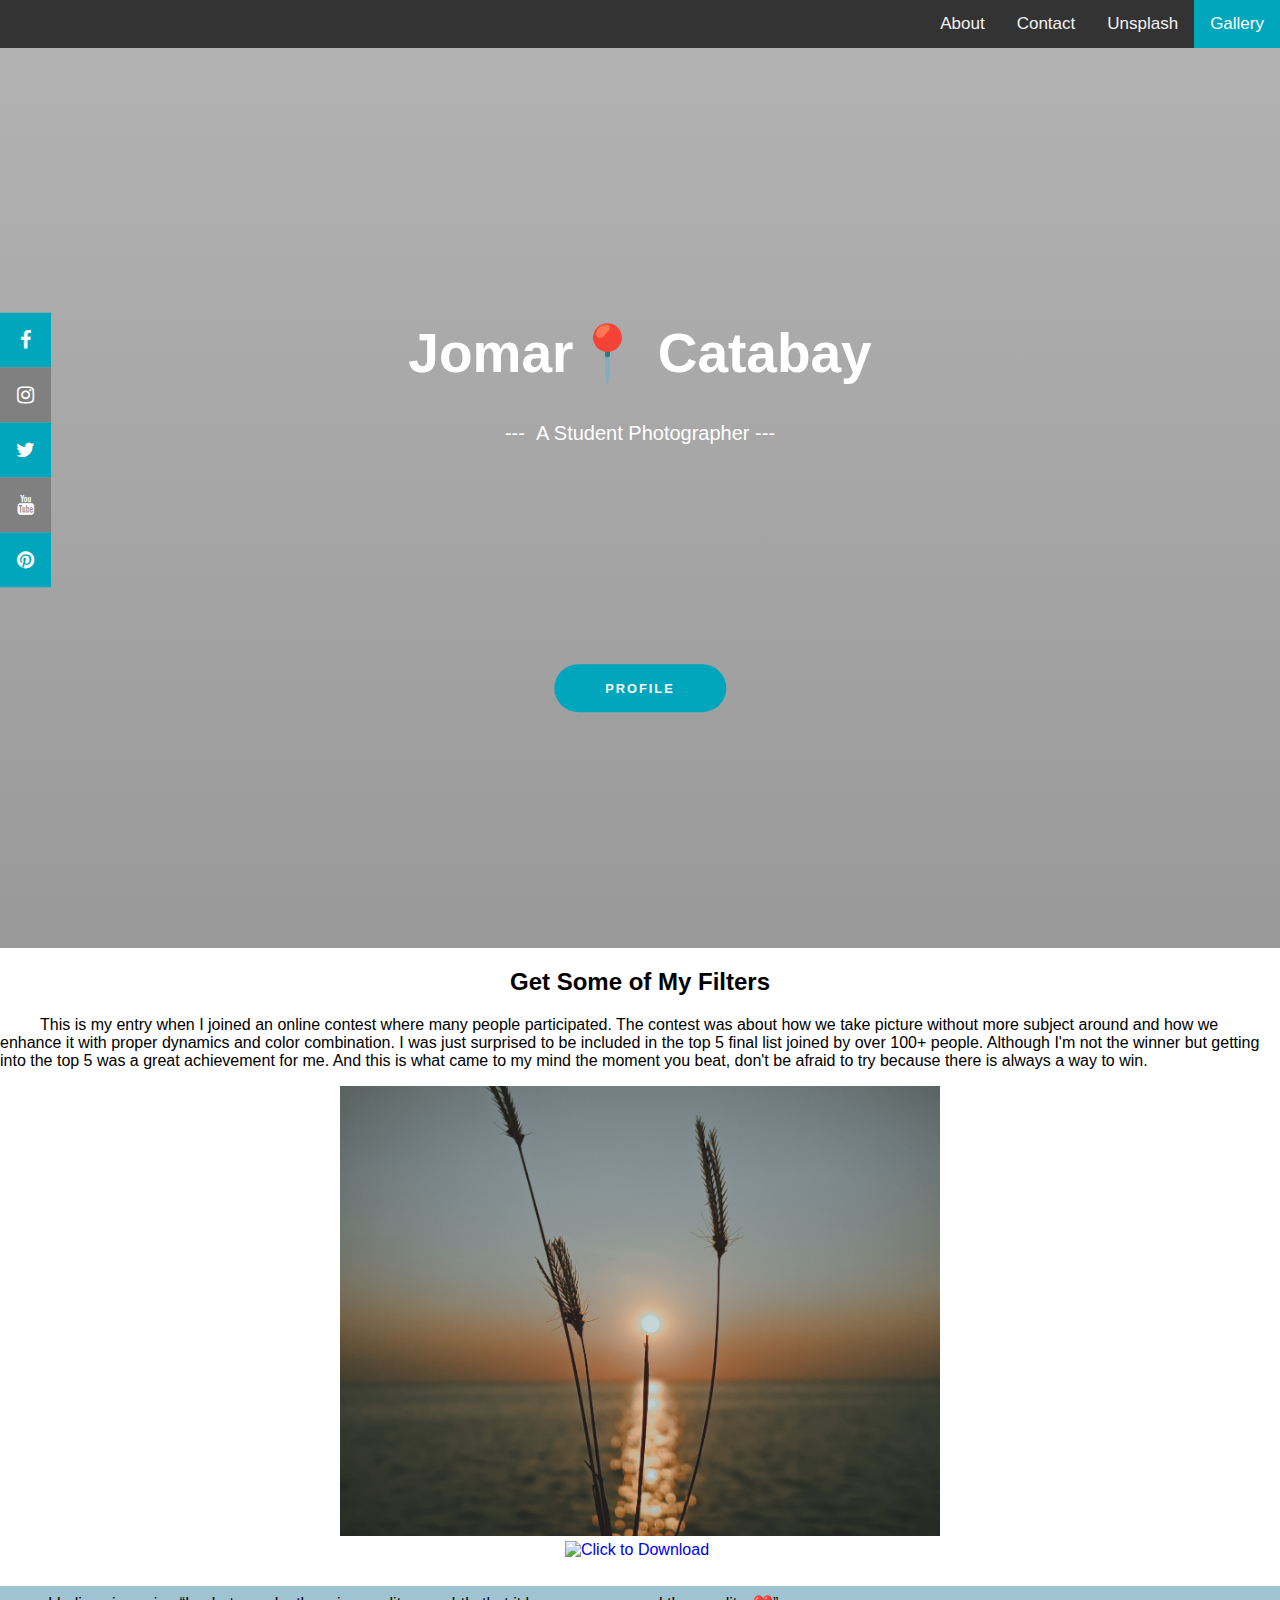
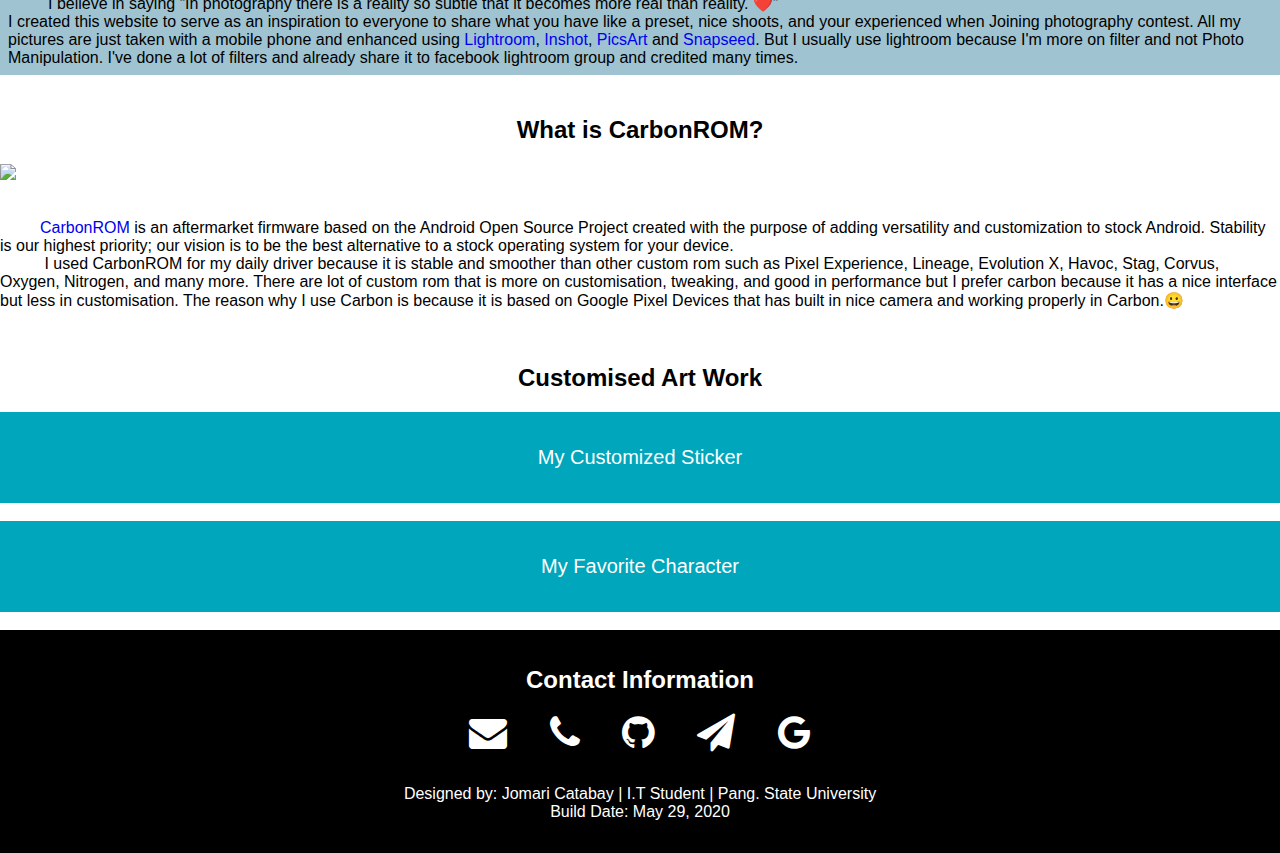
==== index.html @ 4e245b42 "Update index.html" ====
<!DOCTYPE html>
<html>
<head>
 <title> Jom📌s Blog Site  </title>
<link rel='icon' href='images/favicon.png' type='image/x-icon'/ >
<meta name="viewport" content="width=device-width, initial-scale=1">
 <link rel="stylesheet" href="css/function.css" />
 <link rel="stylesheet" href="https://cdnjs.cloudflare.com/ajax/libs/font-awesome/4.7.0/css/font-awesome.min.css">
<style>
.txt-15{
      background-color: #9FC3D1;
      padding: 8px;
      margin: 3px 0px;
    }
    
    .block {
  display: block;
  width: 100%;
  border: none;
  background-color: #00A6BC;
  color: white;
  padding: 34px 28px;
  font-size: 20px;
  cursor: pointer;
  text-align: center;
}

.block:hover {
  background-color: #ddd;
  color: black;
}
.carbon {
    width: 100%;
}
.ito{
font-size: 20px;
white-space: nowrap;
}
</style>
</head>
<body>
<div class="topnav">
  <a class="active" href="gallery.html"> Gallery </a>
  <a href="https://unsplash.com/@jomari00312">  Unsplash </a>
  <a href="contact.html">Contact</a>
  <a href="about.html">About</a>
</div>
<div class="hero-image">
  <div class="hero-text">
    <h1 style = "font-family:Arial, Helvetica, sans-serif;font-size:55px">Jomar📍 Catabay </h1>
    <p class="ito"> --- &nbsp;A Student Photographer&nbsp;---</p>
    <a href="profile.html" class="button"> Profile </a>
  </div>
</div>
<div class="icon-bar">
  <a href="https://web.facebook.com/jomari.catabay.5" class="facebook"><i class="fa fa-facebook"></i></a> 
  <a href=" https://www.instagram.com/jomaricatabay/ " class="instagram"><i class="fa fa-instagram"></i></a> 
  <a href="https://twitter.com/jomari_catabay" class="twitter"><i class="fa fa-twitter"></i></a>
  <a href="https://www.youtube.com/channel/UCbmAJJtwTuREmQxcSVJ_F5Q" class="youtube"><i class="fa fa-youtube"></i></a>
  <a href="https://pin.it/1eJeePA" class="pinterest"><i class="fa fa-pinterest"></i></a> 
</div>

 <h2 style="text-align:center"> Get Some of My Filters </h2>
<p style="text-indent: 40px"> This is my entry when I joined an online contest where many people participated. The contest was about how we take picture without more subject around and how we enhance it with proper dynamics and color combination. I was just surprised to be included in the top 5 final list joined by over 100+ people. Although I'm not the winner but getting into the top 5 was a great achievement for me. And this is what came to my mind the moment you beat, don't be afraid to try because there is always a way to win. </p>
<img src="images/palay.jpg" class="myImage">
<a href="http://raboninco.com/yUqV">
<img src="images/download.jpg" alt=" Click to Download" width="150" height="40">
</a>
<p class="txt-15"; style="text-indent: 40px"> I believe in saying “In photography there is a reality so subtle that it becomes more real than reality. ❤️”
<br> I created this website to serve as an inspiration to everyone to share what you have like a preset, nice shoots, and your experienced when Joining photography contest. All my pictures are just taken with a mobile phone and enhanced using <a href="https://play.google.com/store/apps/details?id=com.adobe.lrmobile">Lightroom</a>, <a href="https://play.google.com/store/apps/details?id=com.camerasideas.instashot">Inshot</a>,  <a href="https://play.google.com/store/apps/details?id=com.picsart.studio">PicsArt</a> and <a href="https://play.google.com/store/apps/details?id=com.niksoftware.snapseed">Snapseed</a>. But I usually use lightroom because I'm more on filter and not Photo Manipulation. I've done a lot of filters and  already share it to facebook lightroom group and credited many times. </p>
       <br>
       <h2 style="text-align:center"> What is CarbonROM? </h2>
      <img src="https://lh3.googleusercontent.com/AArAexvzCYPkEZqPkZT7fX25LDplFuPupJ9Fj7_a5NRHK2Fpe0I6hYq0JkwFL471apIDVa5MBX8yTHVa8pXP1DtxpOu6q9HT_1maZL7p6TxjV-3ndWr9YQgyFlKPn2TlAgDPVnNEEQ=w600-h315-p-k"  class="carbon" >
       <br>
<p style="text-indent: 40px"><a href="https://carbonrom.org/"> CarbonROM </a> is an aftermarket firmware based on the Android Open Source Project created with the purpose of adding versatility and customization to stock Android. Stability is our highest priority; our vision is to be the best alternative to a stock operating system for your device. <br>
&nbsp;&nbsp;&nbsp;&nbsp;&nbsp;&nbsp;&nbsp;&nbsp;&nbsp;&nbsp;I used CarbonROM for my daily driver because it is stable and smoother than other custom rom such as Pixel Experience, Lineage, Evolution X, Havoc, Stag, Corvus, Oxygen, Nitrogen, and many more. There are lot of custom rom that is more on customisation, tweaking, and good in performance but I prefer carbon because it has a nice interface but less in customisation. The reason why I use Carbon is because it is based on Google Pixel Devices that has built in nice camera and working properly in Carbon.😀 </p>
       <br>
       <h2 style="text-align:center"> Customised Art Work </h2>
       <a href="customised.html" class="block"> My Customized Sticker </a>
       <br>
       <a href="sticker.html" class="block"> My Favorite Character </a>
       <br>
        <footer id="footer">
            <div class="outer">
                <h2> Contact Information </h2>
<a href="mailto:jomari.catabay@yahoo.com"><i class="fa fa-envelope" style="font-size:38px;color:white; padding-right: 1em;"></i></a>
<a href="tel: 09480466262"><i class="fa fa-phone" style="font-size:38px;color:white; padding-left: 0em;"></i></a>
<a href="https://github.com/jomari-catabay"><i class="fa fa-github" style="font-size:38px;text-shadow:2px 2px 4px #000000;color:white; padding-left: 1em;"></i></a>
<a href="https://t.me/joinchat/MvEojBrC4mlKrYw3zWeXGg"><i class="fa fa-paper-plane" style="font-size:38px;color:white; padding-left: 1em;"></i></a>
<a href="mailto:jomaricatabay@gmail.com"><i class="fa fa-google" style="font-size:38px;text-shadow:2px 2px 4px #000000;color:white; padding-left: 1em;"></i></a>
              <br>
              <br>
<p style="color:white"> Designed by: Jomari Catabay |  I.T Student | Pang. State University <br>
Build Date: May 29, 2020
                </div>
        </footer>
</body>
</html>
---- css/function.css ----
@import url(font-awesome.min.css);

body, html {
    height: 100%;
    margin: 0;
    font-family: Arial, Helvetica, sans-serif;
}

a:link {
    text-decoration: none;
}

   
.button {
    box-shadow: inset 0 0 0 30px #00A6BC;
    color: #FFFFFF !important;
    border-radius: 30px;
    cursor: pointer;
    display: inline-block;
    font-size: .80em;
    font-weight: 600;
    height: 3.75em;
    line-height: 3.85em;
    letter-spacing: 2px;
    padding: 0 4em;
    text-align: center;
    margin-top: 199px;
    text-transform: uppercase;
}

img {
    display: block;
    margin-top: auto;
    margin-left: auto;
    margin-right: auto;
    margin-bottom: 5px;
}

.topnav {
    overflow: hidden;
    background-color: #333;
}

.topnav a {
    float: right;
    color: #f2f2f2;
    text-align: center;
    padding: 14px 16px;
    text-decoration: none;
    font-size: 17px;
}

.topnav a:hover {
    background-color: #ddd;
    color: black;
}

.topnav a.active {
    background-color: #00A6BC;
    color: white;
}

.hero-image {
    background-image: linear-gradient(rgba(0, 0, 0, 0.3), rgba(0, 0, 0, 0.4)), url("banner.jpg");
    height: 100%;
    background-position: center;
    background-repeat: no-repeat;
    background-size: cover;
    position: relative;
}

.hero-text {
    text-align: center;
    position: absolute;
    top: 50%;
    left: 50%;
    transform: translate(-50%, -50%);
    color: white;
}

.hero-text button {
    border: none;
    outline: 0;
    display: inline-block;
    padding: 10px 25px;
    color: black;
    background-color: #00A6BC;
    text-align: center;
    cursor: pointer;
}

.myImage {
    width: 600px;
}


@media only screen and (max-width: 600px) {
    .myImage {
        width: 100vw;
    }
}

* {
    box-sizing: border-box;
}

.column {
    margin-left: 100px;
    width: 70.33%;
    padding: 5px;
}

.row::after {
    content: "";
    clear: both;
    display: table;
}

.hero-text button:hover {
    background-color: ;
  color: white;
}

.icon-bar {
    position: fixed;
    top: 50%;
    -webkit-transform: translateY(-50%);
    -ms-transform: translateY(-50%);
    transform: translateY(-50%);
}

.icon-bar a {
    display: block;
    text-align: center;
    padding: 16px;
    transition: all 0.3s ease;
    color: white;
    font-size: 20px;
}

.icon-bar a:hover {
    background-color: #000;
}

.facebook {
    background: #00A6BC;
    color: white;
}

.instagram {
    background: grey;
    color: white;
}

.twitter {
    background: #00A6BC;
    color: white;
}

.youtube {
    background: grey;
    color: white;
}

.pinterest {
    background: #00A6BC;
    color: white;
}

.content {
    margin-left: 75px;
    font-size: 30px;
}

#footer {
    padding: 1em 0;
    background: #000000;
    color: #fff;
    text-align: center;
}

#footer p {
    padding: margin-top:
		margin-bottom:
		
#footer h3 {
    color: #FFF;
    margin-bottom: 2em !important;
}

@media screen and (max-width: 980px) {
    #footer {
        padding: 4em 0;
    }
}

@media screen and (max-width: 736px) {
    #footer {
        padding: 3em 0;
    }
}

table {
    font-family: arial, sans-serif;
    border-collapse: collapse;
    width: 100%;
}

td,
th {
    border: 1px solid #dddddd;
    text-align: left;
    padding: 8px;
}

tr:nth-child(even) {
    background-color: #dddddd;
}
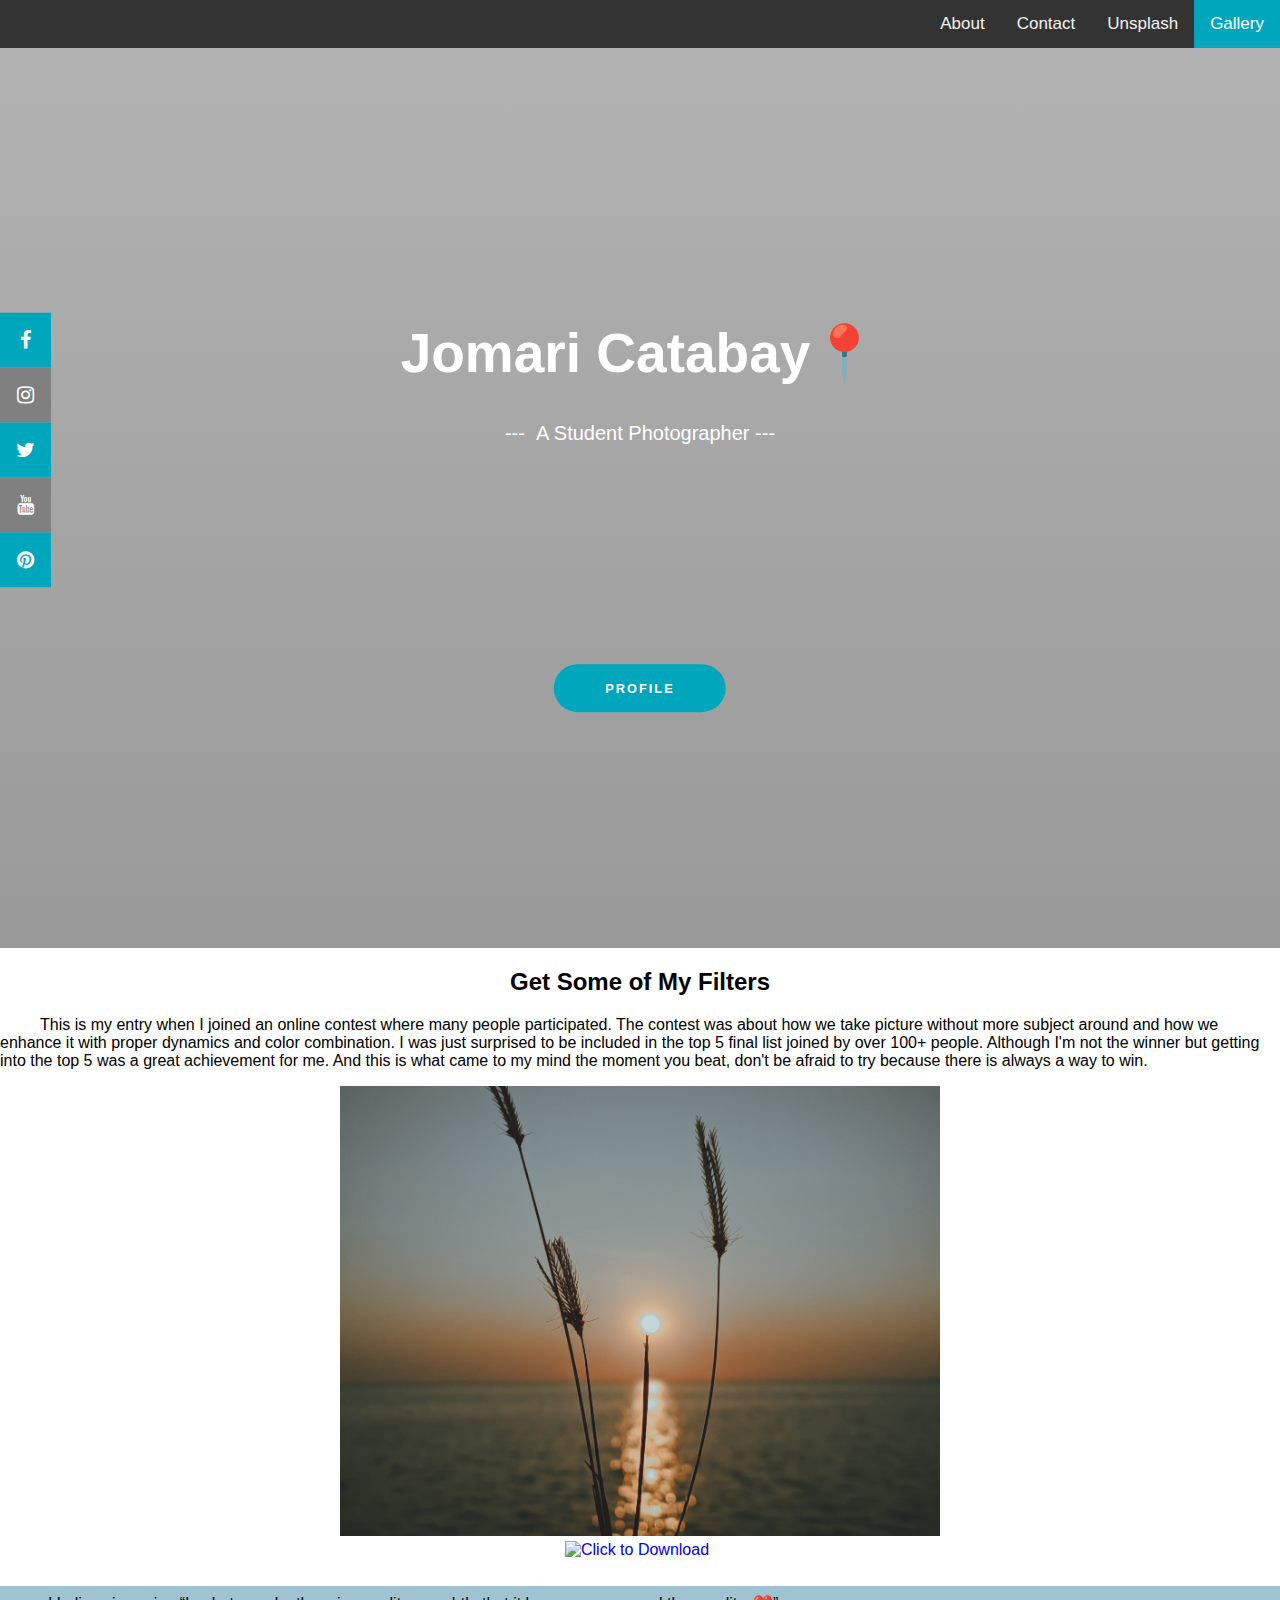
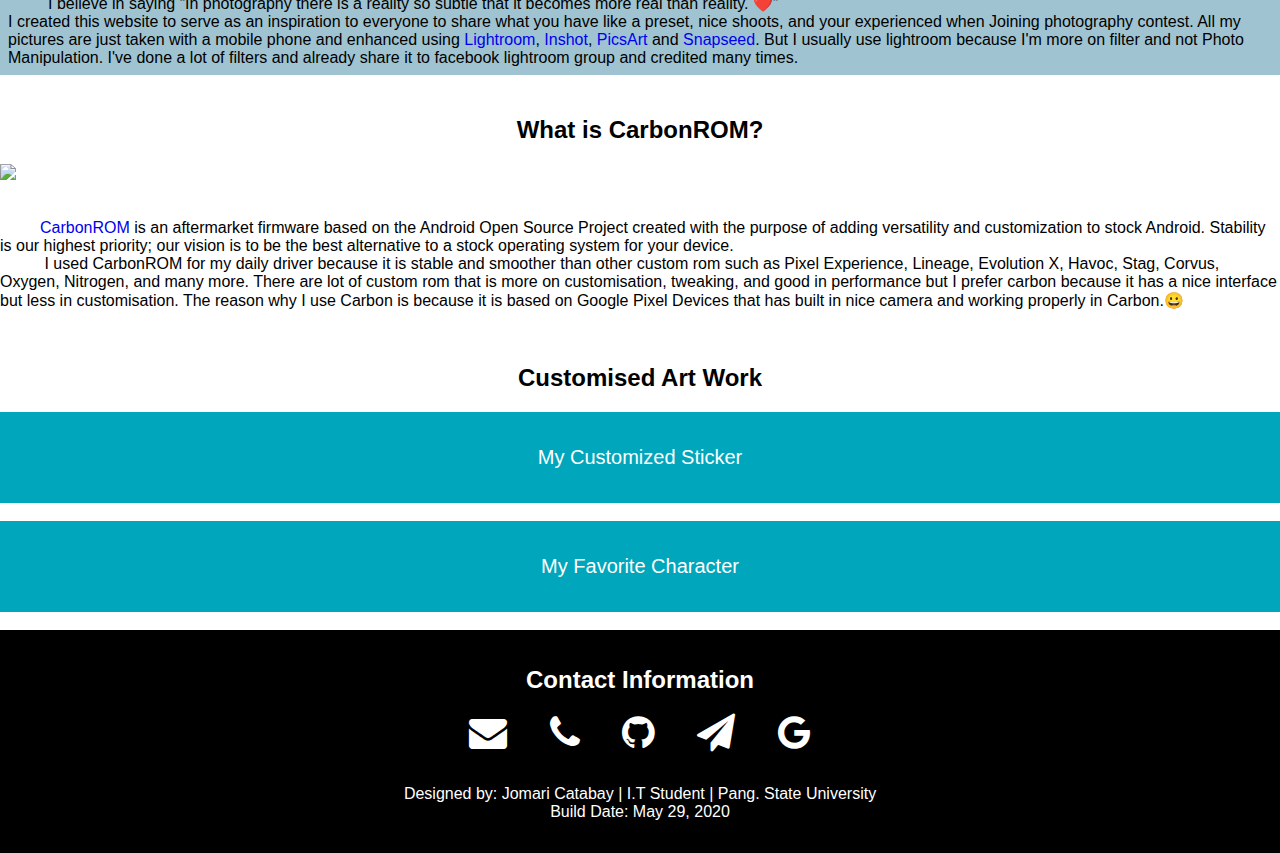
==== commit 6872846e: "Update index.html" ====
--- a/index.html
+++ b/index.html
@@ -47,7 +47,7 @@
 </div>
 <div class="hero-image">
   <div class="hero-text">
-    <h1 style = "font-family:Arial, Helvetica, sans-serif;font-size:55px">Jomar📍 Catabay </h1>
+    <h1 style = "font-family:Arial, Helvetica, sans-serif;font-size:55px">Jomari Catabay📍</h1>
     <p class="ito"> --- &nbsp;A Student Photographer&nbsp;---</p>
     <a href="profile.html" class="button"> Profile </a>
   </div>
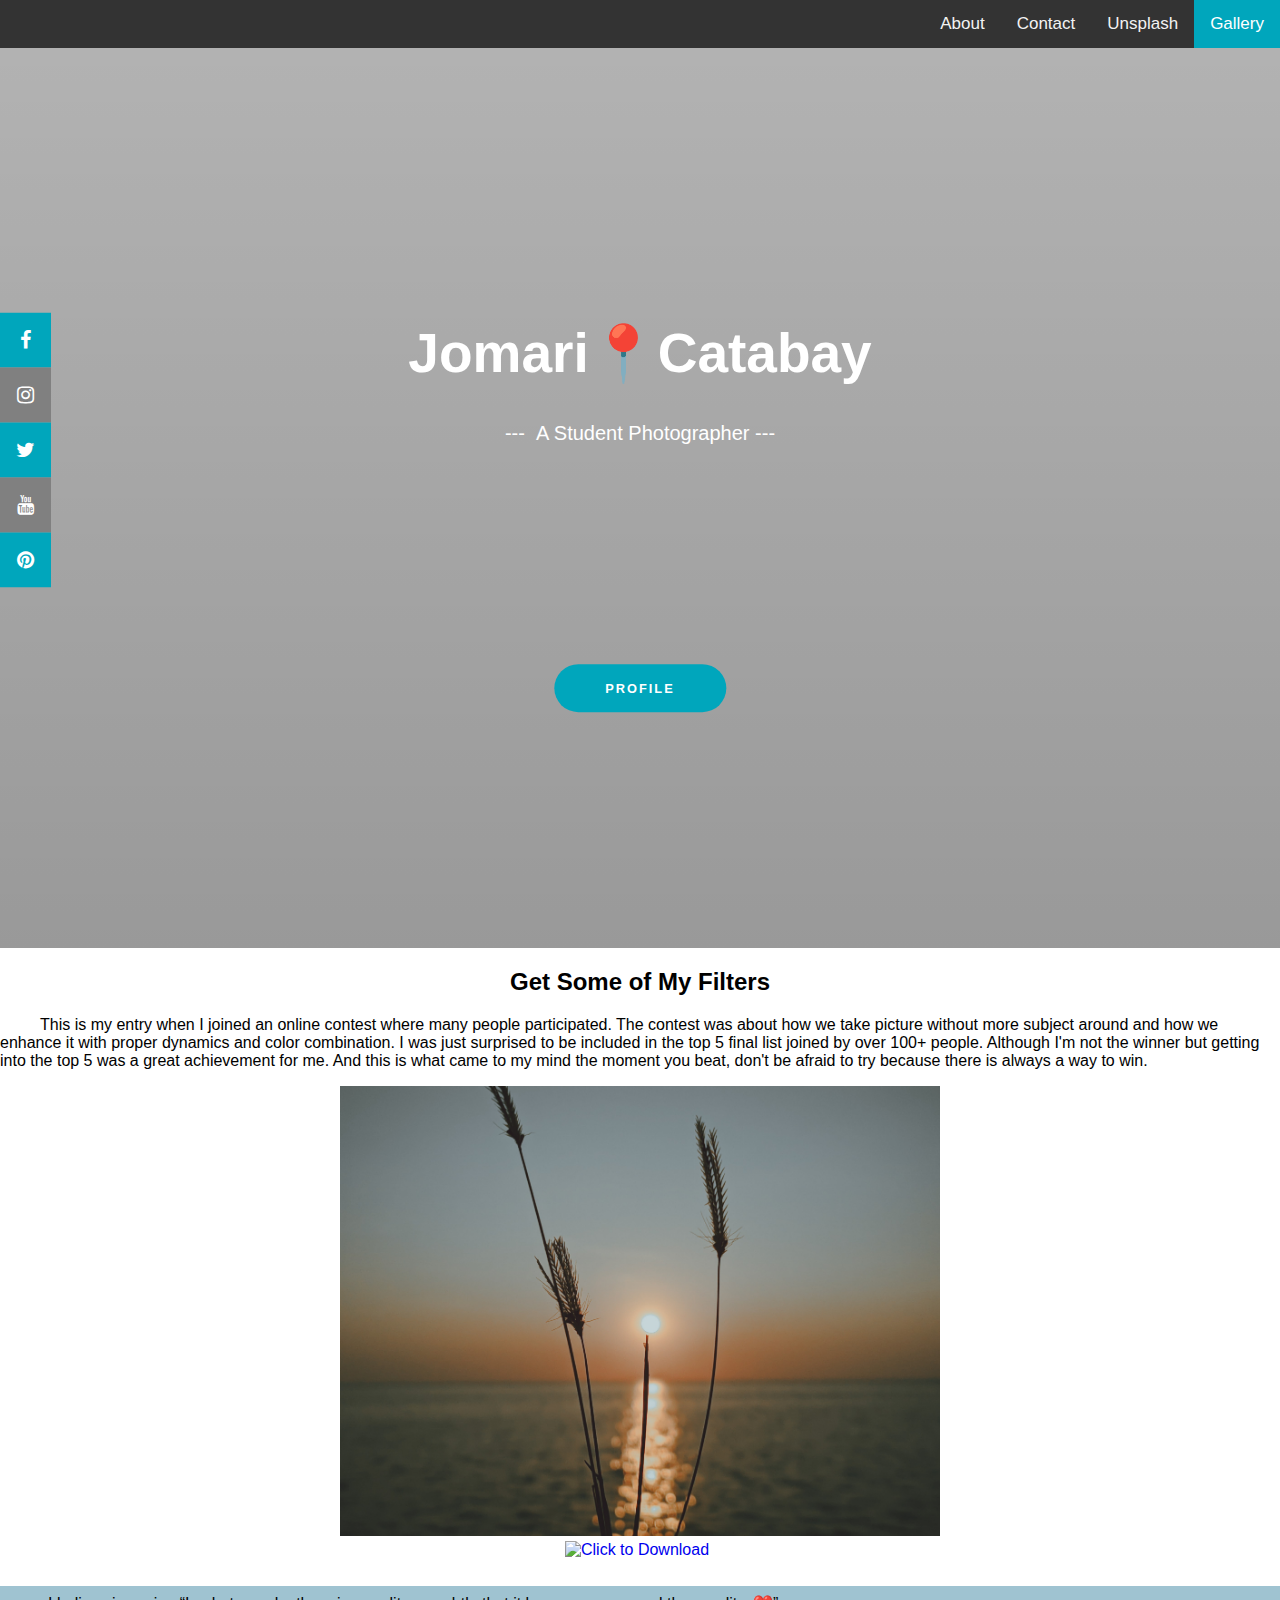
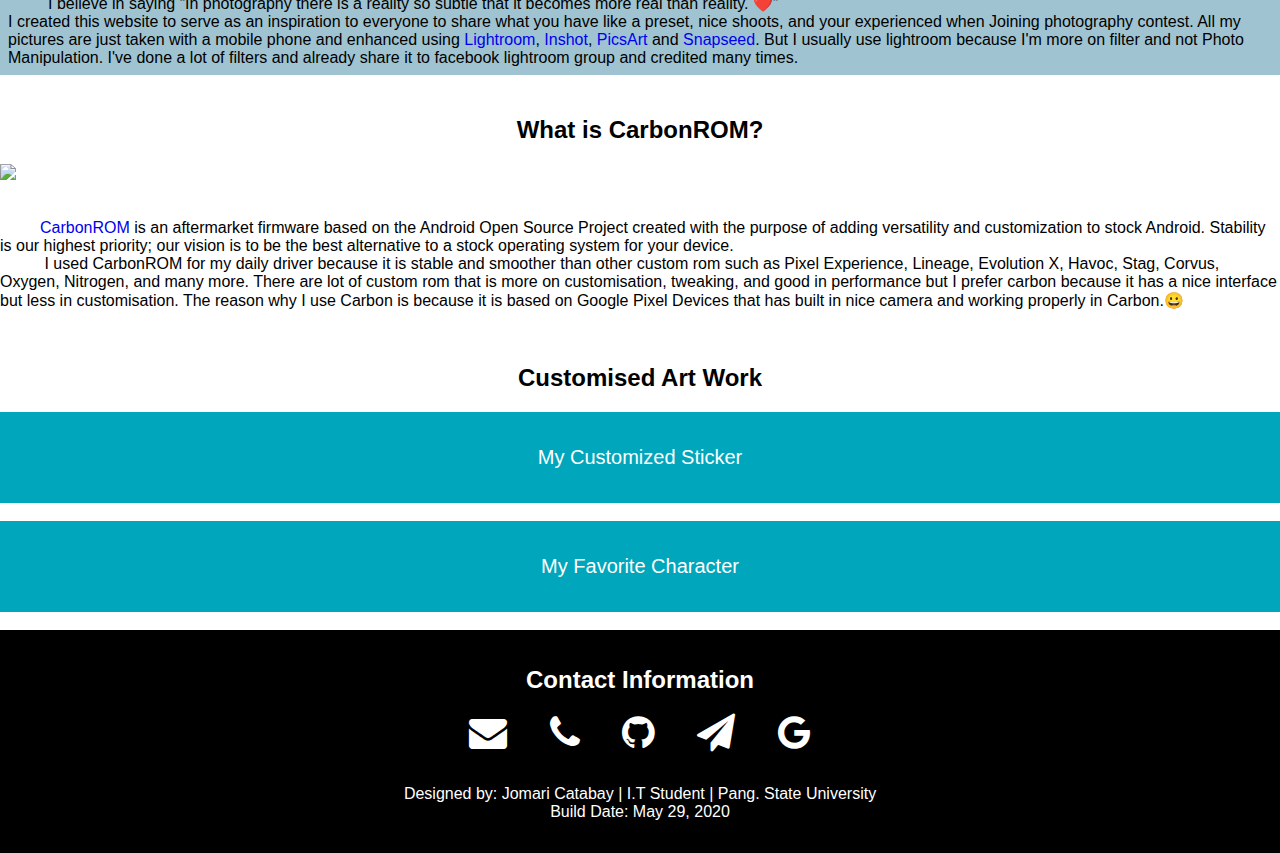
==== commit 06e1d578: "Update index.html" ====
--- a/index.html
+++ b/index.html
@@ -47,7 +47,7 @@
 </div>
 <div class="hero-image">
   <div class="hero-text">
-    <h1 style = "font-family:Arial, Helvetica, sans-serif;font-size:55px">Jomari Catabay📍</h1>
+    <h1 style = "font-family:Arial, Helvetica, sans-serif;font-size:55px">Jomari📍Catabay</h1>
     <p class="ito"> --- &nbsp;A Student Photographer&nbsp;---</p>
     <a href="profile.html" class="button"> Profile </a>
   </div>
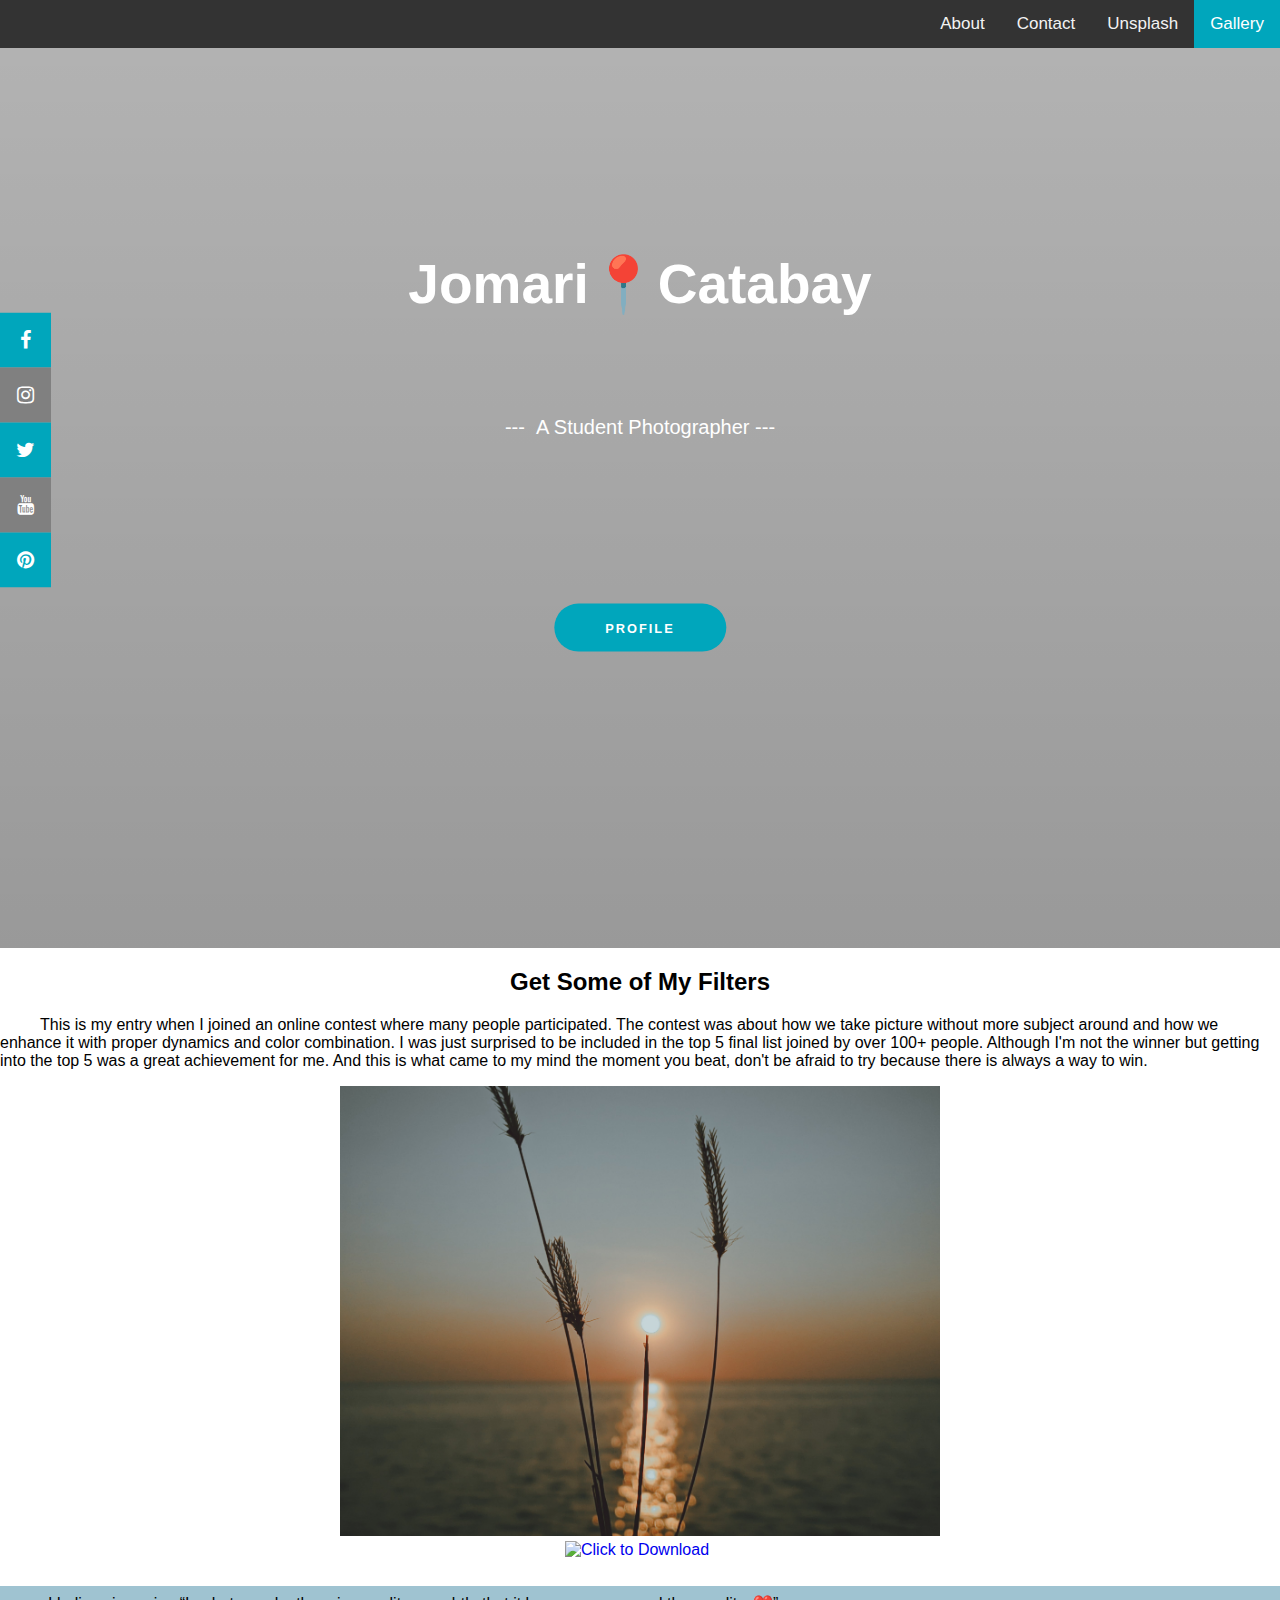
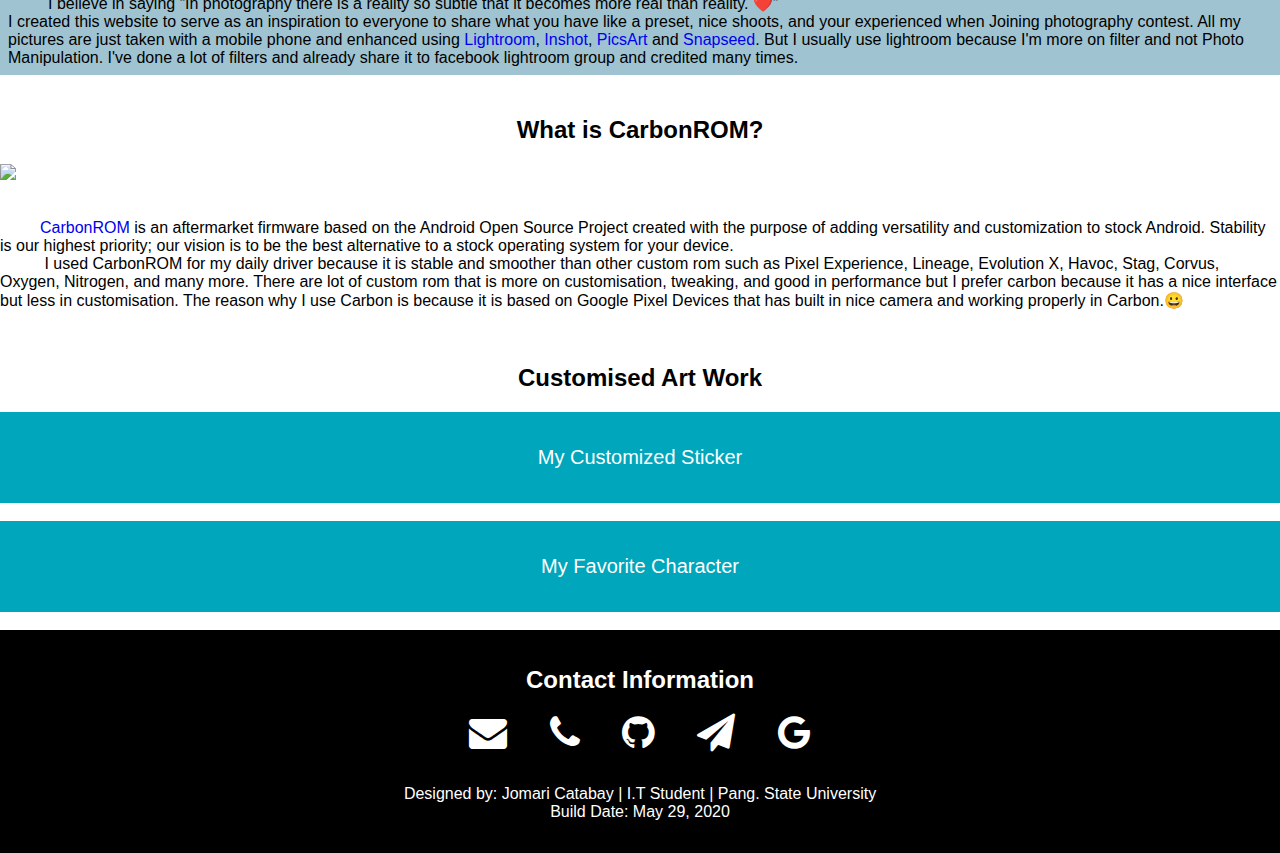
==== commit 4b970287: "Update index.html" ====
--- a/index.html
+++ b/index.html
@@ -35,6 +35,7 @@
 .ito{
 font-size: 20px;
 white-space: nowrap;
+margin-top: 100px;
 }
 </style>
 </head>
@@ -63,7 +64,7 @@
  <h2 style="text-align:center"> Get Some of My Filters </h2>
 <p style="text-indent: 40px"> This is my entry when I joined an online contest where many people participated. The contest was about how we take picture without more subject around and how we enhance it with proper dynamics and color combination. I was just surprised to be included in the top 5 final list joined by over 100+ people. Although I'm not the winner but getting into the top 5 was a great achievement for me. And this is what came to my mind the moment you beat, don't be afraid to try because there is always a way to win. </p>
 <img src="images/palay.jpg" class="myImage">
-<a href="http://raboninco.com/yUqV">
+<a href="https://bit.ly/filtersasite">
 <img src="images/download.jpg" alt=" Click to Download" width="150" height="40">
 </a>
 <p class="txt-15"; style="text-indent: 40px"> I believe in saying “In photography there is a reality so subtle that it becomes more real than reality. ❤️”
--- a/css/function.css
+++ b/css/function.css
@@ -24,7 +24,7 @@
     letter-spacing: 2px;
     padding: 0 4em;
     text-align: center;
-    margin-top: 199px;
+    margin-top: 145px;
     text-transform: uppercase;
 }
 
@@ -72,22 +72,12 @@
 .hero-text {
     text-align: center;
     position: absolute;
-    top: 50%;
+    top: 385px;
     left: 50%;
     transform: translate(-50%, -50%);
     color: white;
 }
 
-.hero-text button {
-    border: none;
-    outline: 0;
-    display: inline-block;
-    padding: 10px 25px;
-    color: black;
-    background-color: #00A6BC;
-    text-align: center;
-    cursor: pointer;
-}
 
 .myImage {
     width: 600px;
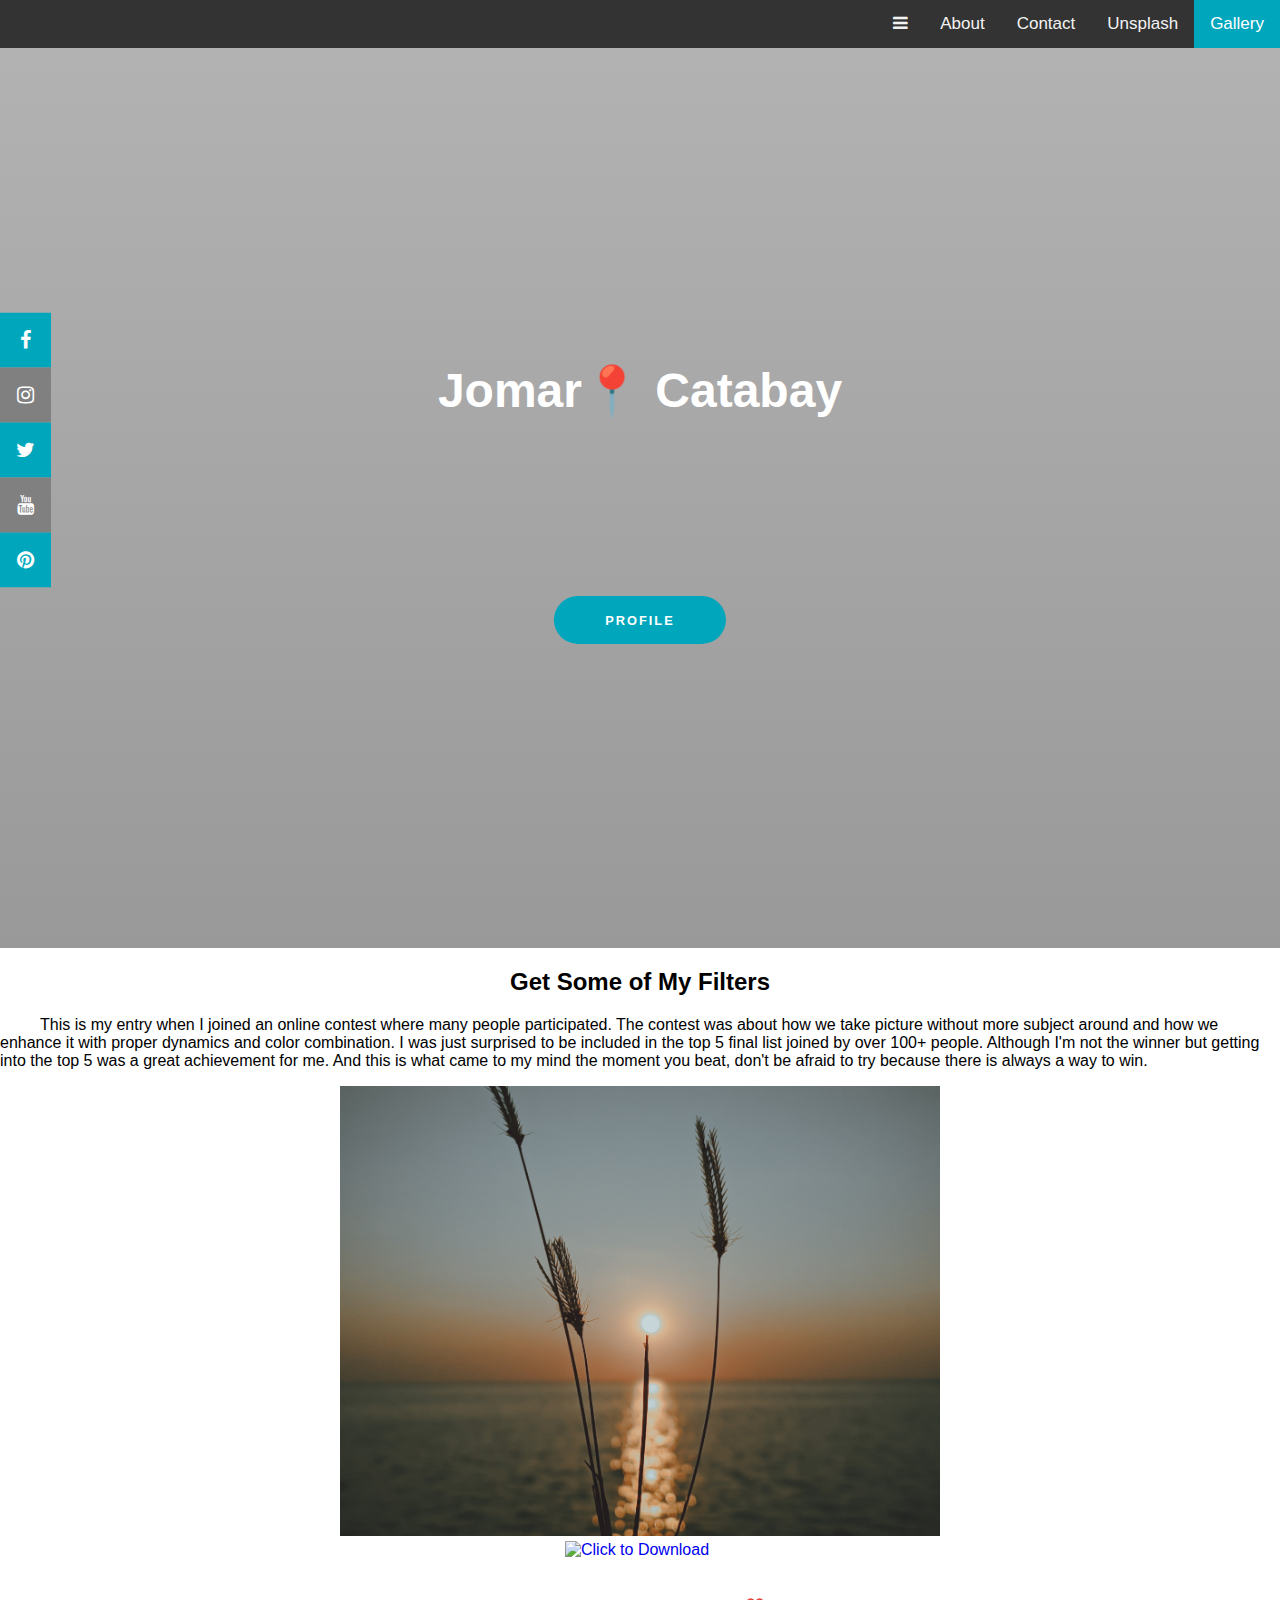
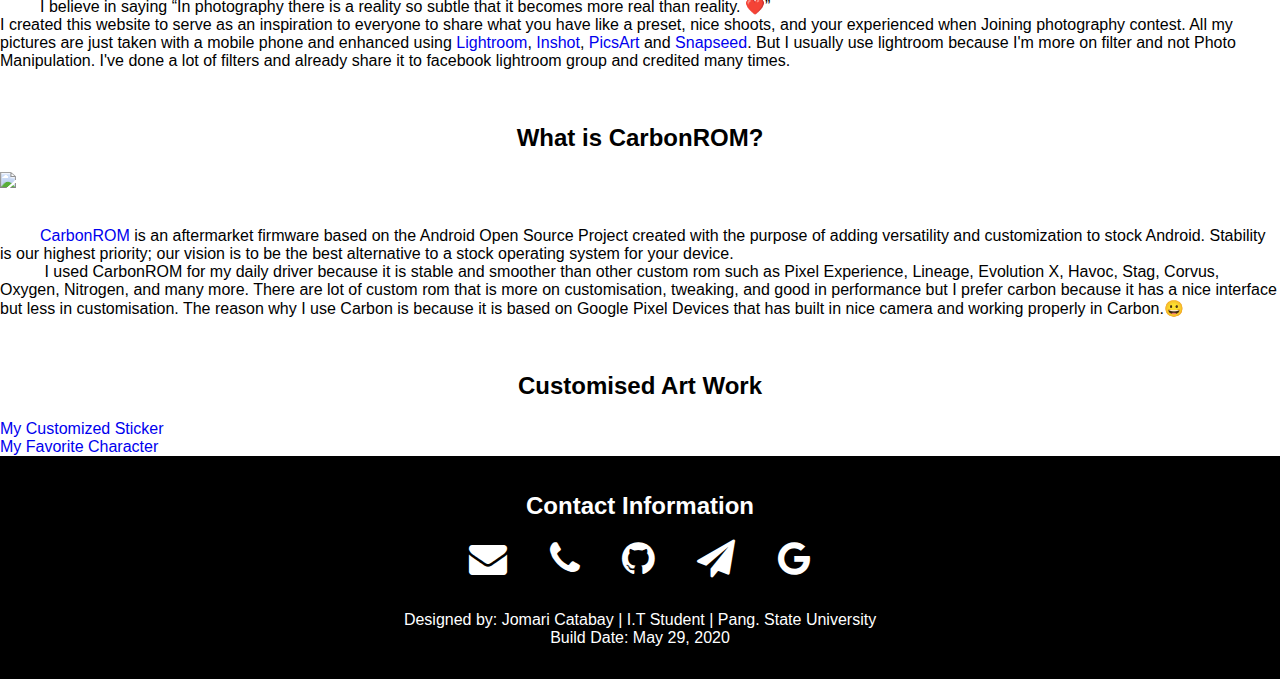
==== commit ed1ea8e3: "Update index.html" ====
--- a/index.html
+++ b/index.html
@@ -3,53 +3,41 @@
 <head>
  <title> Jom📌s Blog Site  </title>
 <link rel='icon' href='images/favicon.png' type='image/x-icon'/ >
-<meta name="viewport" content="width=device-width, initial-scale=1">
+<meta name="viewport" content="width=device-width, initial-scale=1.0">
  <link rel="stylesheet" href="css/function.css" />
  <link rel="stylesheet" href="https://cdnjs.cloudflare.com/ajax/libs/font-awesome/4.7.0/css/font-awesome.min.css">
 <style>
-.txt-15{
-      background-color: #9FC3D1;
-      padding: 8px;
-      margin: 3px 0px;
-    }
-    
-    .block {
-  display: block;
-  width: 100%;
-  border: none;
-  background-color: #00A6BC;
-  color: white;
-  padding: 34px 28px;
-  font-size: 20px;
-  cursor: pointer;
-  text-align: center;
-}
 
-.block:hover {
-  background-color: #ddd;
-  color: black;
-}
-.carbon {
-    width: 100%;
-}
-.ito{
-font-size: 20px;
-white-space: nowrap;
-margin-top: 100px;
-}
 </style>
-</head>
+</head
 <body>
-<div class="topnav">
+<div class="topnav" id="myTopnav">
   <a class="active" href="gallery.html"> Gallery </a>
   <a href="https://unsplash.com/@jomari00312">  Unsplash </a>
   <a href="contact.html">Contact</a>
   <a href="about.html">About</a>
+  <a href="javascript:void(0);" class="icon" onclick="myFunction()">
+    <i class="fa fa-bars"></i>
+  </a>
 </div>
+
+
+<script>
+function myFunction() {
+  var x = document.getElementById("myTopnav");
+  if (x.className === "topnav") {
+    x.className += " responsive";
+  } else {
+    x.className = "topnav";
+  }
+}
+</script>
+
 <div class="hero-image">
   <div class="hero-text">
-    <h1 style = "font-family:Arial, Helvetica, sans-serif;font-size:55px">Jomari📍Catabay</h1>
-    <p class="ito"> --- &nbsp;A Student Photographer&nbsp;---</p>
+  
+    <h1 style="font-size: 300%; margin-top: 140px;">Jomar📍 Catabay</h1>
+    
     <a href="profile.html" class="button"> Profile </a>
   </div>
 </div>
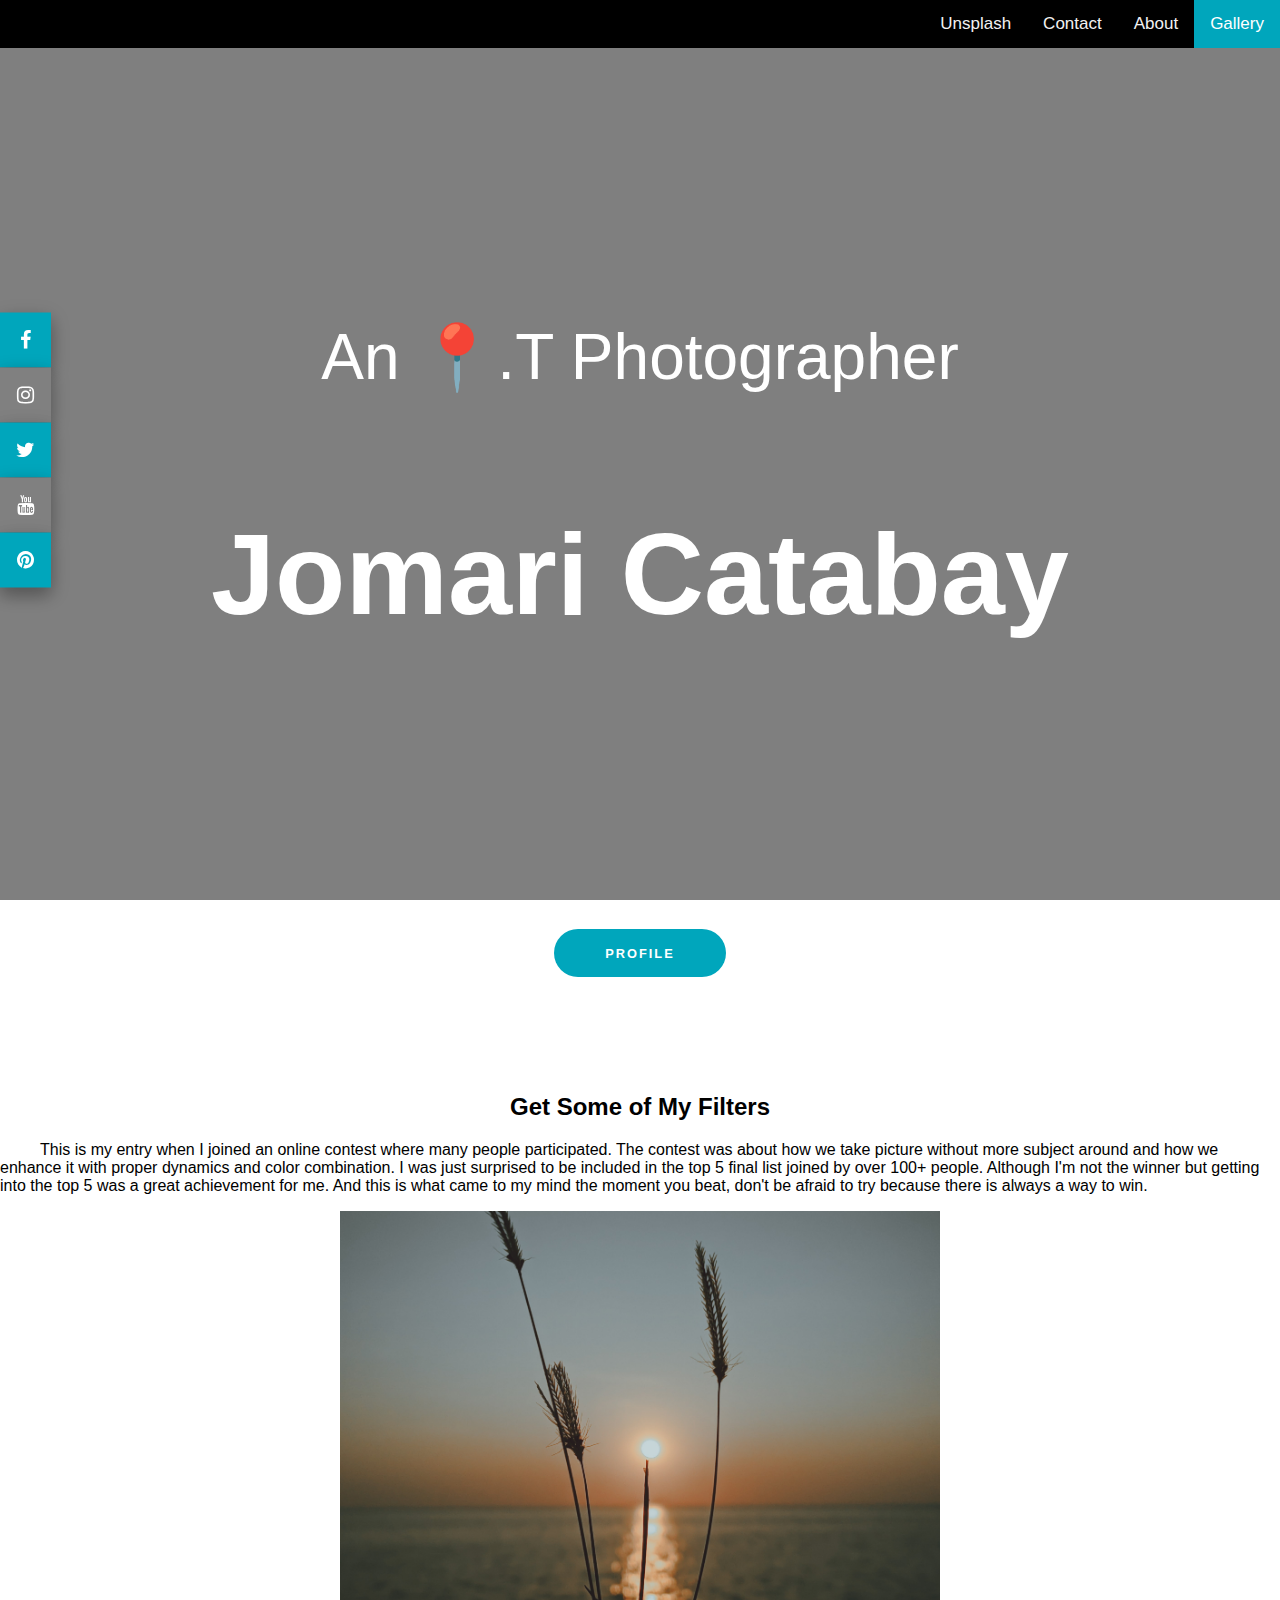
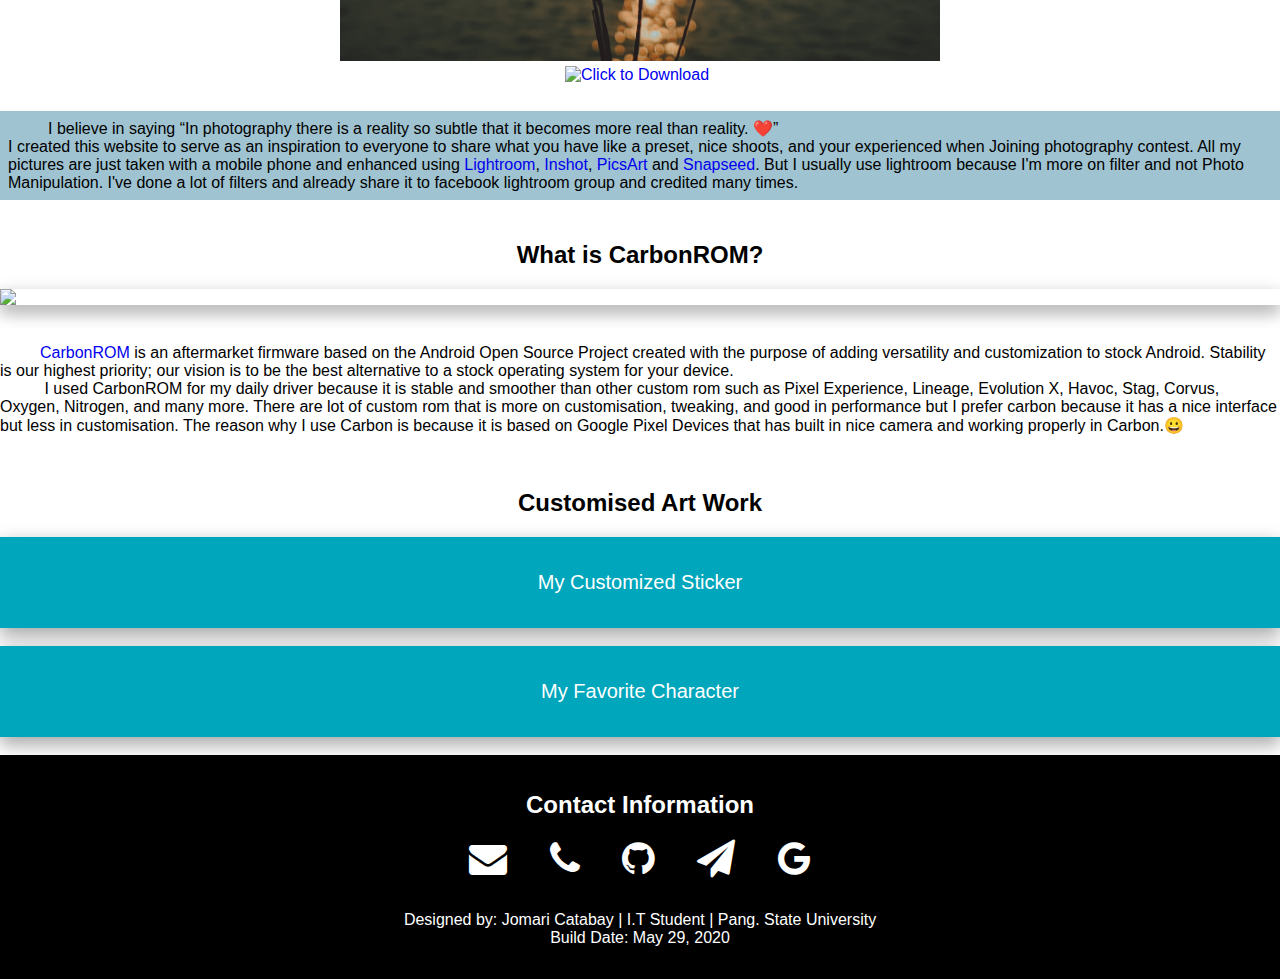
==== commit 637f9cd0: "Update index.html" ====
--- a/index.html
+++ b/index.html
@@ -4,22 +4,175 @@
  <title> Jom📌s Blog Site  </title>
 <link rel='icon' href='images/favicon.png' type='image/x-icon'/ >
 <meta name="viewport" content="width=device-width, initial-scale=1.0">
+ <meta http-equiv="X-UA-Compatible" content="ie=edge">
  <link rel="stylesheet" href="css/function.css" />
  <link rel="stylesheet" href="https://cdnjs.cloudflare.com/ajax/libs/font-awesome/4.7.0/css/font-awesome.min.css">
+  <script src="http://code.jquery.com/jquery-3.3.1.js"></script>
+      <link href="https://fonts.googleapis.com/css?family=Poppins:200,300,400,700,900" rel="stylesheet">
 <style>
+.topnav {
+  overflow: hidden;
+  background-color: black;
+}
+	
+
+.topnav a {
+  float: right;
+  display: block;
+  color: #f2f2f2;
+  text-align: center;
+  padding: 14px 16px;
+  text-decoration: none;
+  font-size: 17px;
+}
+
+.topnav a:hover {
+  background-color: #00A6BC;
+  color: white;
+}
+
+.topnav a.active {
+  background-color: #00A6BC;
+  color: white;
+}
+
+.topnav .icon {
+  display: none;
+}
+
+@media screen and (max-width: 600px) {
+  .topnav a:not(:first-child) {display: none;}
+  .topnav a.icon {
+    float: left;
+    display: block;
+  }
+}
+
+@media screen and (max-width: 600px) {
+  .topnav.responsive {position: relative;}
+  .topnav.responsive .icon {
+    position: absolute;
+    right: 0;
+    top: 0;
+  }
+  .topnav.responsive a {
+    float: none;
+    display: block;
+    text-align: center;
+  }
+}
+
+h1 {
+  display: block;
+  font-size: 3em;
+  margin-top: 4.50em;
+  margin-bottom: 0.67em;
+  margin-left: 0;
+  margin-right: 0;
+  font-weight: bold;
+  
+}
+
+
+#banner {
+		padding: 8em 0 9em 0;
+		background-image:linear-gradient(rgba(0, 0, 0, 0.5), rgba(0, 0, 0, 0.5)),url(css/banner.jpg);
+		background-size: cover;
+		background-position: center;
+		background-attachment: fixed;
+		background-repeat: no-repeat;
+		text-align: center;
+		position: relative;
+	}
+
+
+		#banner h1 {
+			line-height:2em;
+			margin-top: 10px;
+			margin-bottom: 80px;
+			color: #fff;
+		}
+		@media only screen and (min-device-width: 768px) and (max-device-width: 1024px) and (orientation: landscape) {
+
+			
+		}
+
+		@media screen and (max-width: 1680px) {
+
+			#banner .flex div {
+				padding: 0 6em;
+			}
+
+		}
+
+		@media screen and (max-width: 1280px) {
+
+			#banner {
+				padding: 7em 0 6em 0;
+			}
+
+				#banner .inner {
+					padding-top: 6em;
+				}
+
+				#banner h1 {
+					font-size: 3em;
+				}
+		}
+
+		@media screen and (max-width: 980px) {
+
+			#banner {
+				background-attachment: scroll;
+				padding: 5em 0 4em 0;
+			}
+
+				#banner .inner {
+					padding-top: 4em;
+				}
+
+				#banner h1 {
+					font-size: 2.5em;
+				}
+		}
+
+		@media screen and (max-width: 736px) {
+
+			#banner {
+				padding: 4em 0 3em 0;
+			}
+
+				#banner .inner {
+					padding-top: 4em;
+				}
+
+				#banner h1 {
+					font-size: 2em;
+				}
+
+				
+				
+		@media screen and (max-width: 480px) {
+
+			#banner h1 {
+				font-size: 1.5em;
+			}
+
+		}
 
 </style>
 </head
 <body>
 <div class="topnav" id="myTopnav">
-  <a class="active" href="gallery.html"> Gallery </a>
-  <a href="https://unsplash.com/@jomari00312">  Unsplash </a>
+  <a href="gallery.html" class="active">Gallery</a>
+  <a href="about.html">About</a>
   <a href="contact.html">Contact</a>
-  <a href="about.html">About</a>
+  <a href="https://unsplash.com/@jomari00312">Unsplash</a>
   <a href="javascript:void(0);" class="icon" onclick="myFunction()">
     <i class="fa fa-bars"></i>
   </a>
 </div>
+
 
 
 <script>
@@ -33,12 +186,24 @@
 }
 </script>
 
-<div class="hero-image">
-  <div class="hero-text">
-  
-    <h1 style="font-size: 300%; margin-top: 140px;">Jomar📍 Catabay</h1>
-    
-    <a href="profile.html" class="button"> Profile </a>
+ 
+<!-- Banner -->
+			<section id="banner">
+				<div class="inner">
+				<p style="font-size:5vw;color: white;">An 📍.T Photographer</p>
+				<h1 style="font-size:9vw;"> Jomari Catabay</h1>
+					<br>
+					<br>
+					<br>
+					<br>
+					<br>
+					
+					<footer>
+						<a href="profile.html" class="button">Profile</a>
+					</footer>
+				</div>
+			</section>  
+  </div>
   </div>
 </div>
 <div class="icon-bar">
--- a/css/function.css
+++ b/css/function.css
@@ -13,7 +13,7 @@
    
 .button {
     box-shadow: inset 0 0 0 30px #00A6BC;
-    color: #FFFFFF !important;
+    color: #FFFFFF;
     border-radius: 30px;
     cursor: pointer;
     display: inline-block;
@@ -24,9 +24,63 @@
     letter-spacing: 2px;
     padding: 0 4em;
     text-align: center;
-    margin-top: 145px;
+    margin-top: 70px;
     text-transform: uppercase;
 }
+
+
+body {
+  margin: 0;
+  font-family: Arial, Helvetica, sans-serif;
+}
+
+
+
+
+.txt-15{
+      background-color: #9FC3D1;
+      padding: 8px;
+      margin: 3px 0px;
+    }
+    
+    .block {
+  display: block;
+  width: 100%;
+  border: none;
+  background-color: #00A6BC;
+  color: white;
+  padding: 34px 28px;
+  font-size: 20px;
+  cursor: pointer;
+  text-align: center;
+  box-shadow: 0 8px 16px 0 rgba(0,0,0,0.2), 0 6px 20px 0 rgba(0,0,0,0.19);
+}
+
+.block:hover {
+  background-color: #ddd;
+  color: black;
+  box-shadow: 0 8px 16px 0 rgba(0,0,0,0.2), 0 6px 20px 0 rgba(0,0,0,0.19);
+}
+.carbon {
+    width: 100%;
+    box-shadow: 0 8px 16px 0 rgba(0,0,0,0.2), 0 6px 20px 0 rgba(0,0,0,0.19);
+}
+.ito{
+
+white-space: nowrap;
+}
+@media screen and (min-width: 601px) {
+  div.example {
+    font-size: 80px;
+  }
+}
+
+@media screen and (max-width: 600px) {
+  div.example {
+    font-size: 30px;
+  }
+}
+
 
 img {
     display: block;
@@ -36,51 +90,20 @@
     margin-bottom: 5px;
 }
 
-.topnav {
-    overflow: hidden;
-    background-color: #333;
-}
-
-.topnav a {
-    float: right;
-    color: #f2f2f2;
-    text-align: center;
-    padding: 14px 16px;
-    text-decoration: none;
-    font-size: 17px;
-}
-
-.topnav a:hover {
-    background-color: #ddd;
+.hero-text button {
+    border: none;
+    outline: 0;
+    display: inline-block;
+    padding: 10px 25px;
     color: black;
-}
-
-.topnav a.active {
     background-color: #00A6BC;
-    color: white;
-}
-
-.hero-image {
-    background-image: linear-gradient(rgba(0, 0, 0, 0.3), rgba(0, 0, 0, 0.4)), url("banner.jpg");
-    height: 100%;
-    background-position: center;
-    background-repeat: no-repeat;
-    background-size: cover;
-    position: relative;
-}
-
-.hero-text {
-    text-align: center;
-    position: absolute;
-    top: 385px;
-    left: 50%;
-    transform: translate(-50%, -50%);
-    color: white;
-}
-
+    text-align: center;
+    cursor: pointer;
+}
 
 .myImage {
     width: 600px;
+    
 }
 
 
@@ -126,6 +149,7 @@
     transition: all 0.3s ease;
     color: white;
     font-size: 20px;
+    box-shadow: 0 8px 16px 0 rgba(0,0,0,0.2), 0 6px 20px 0 rgba(0,0,0,0.19);
 }
 
 .icon-bar a:hover {
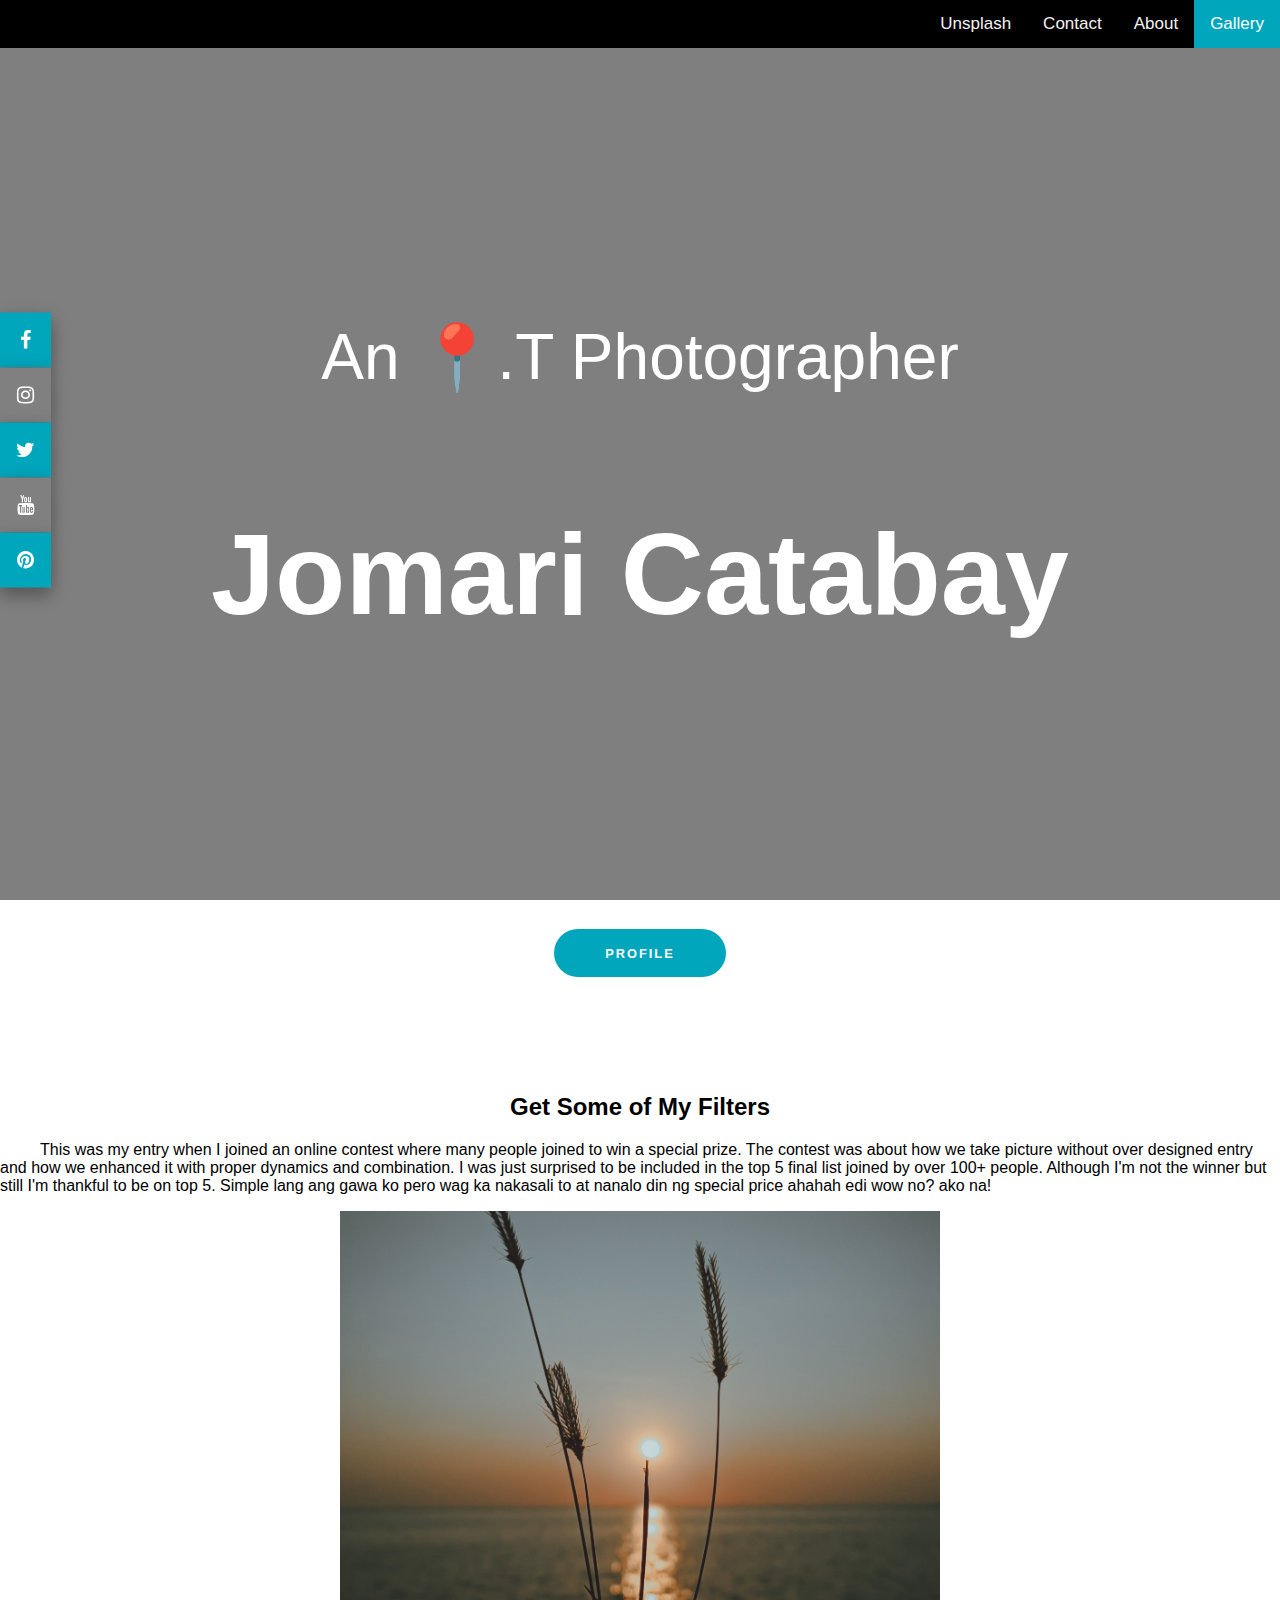
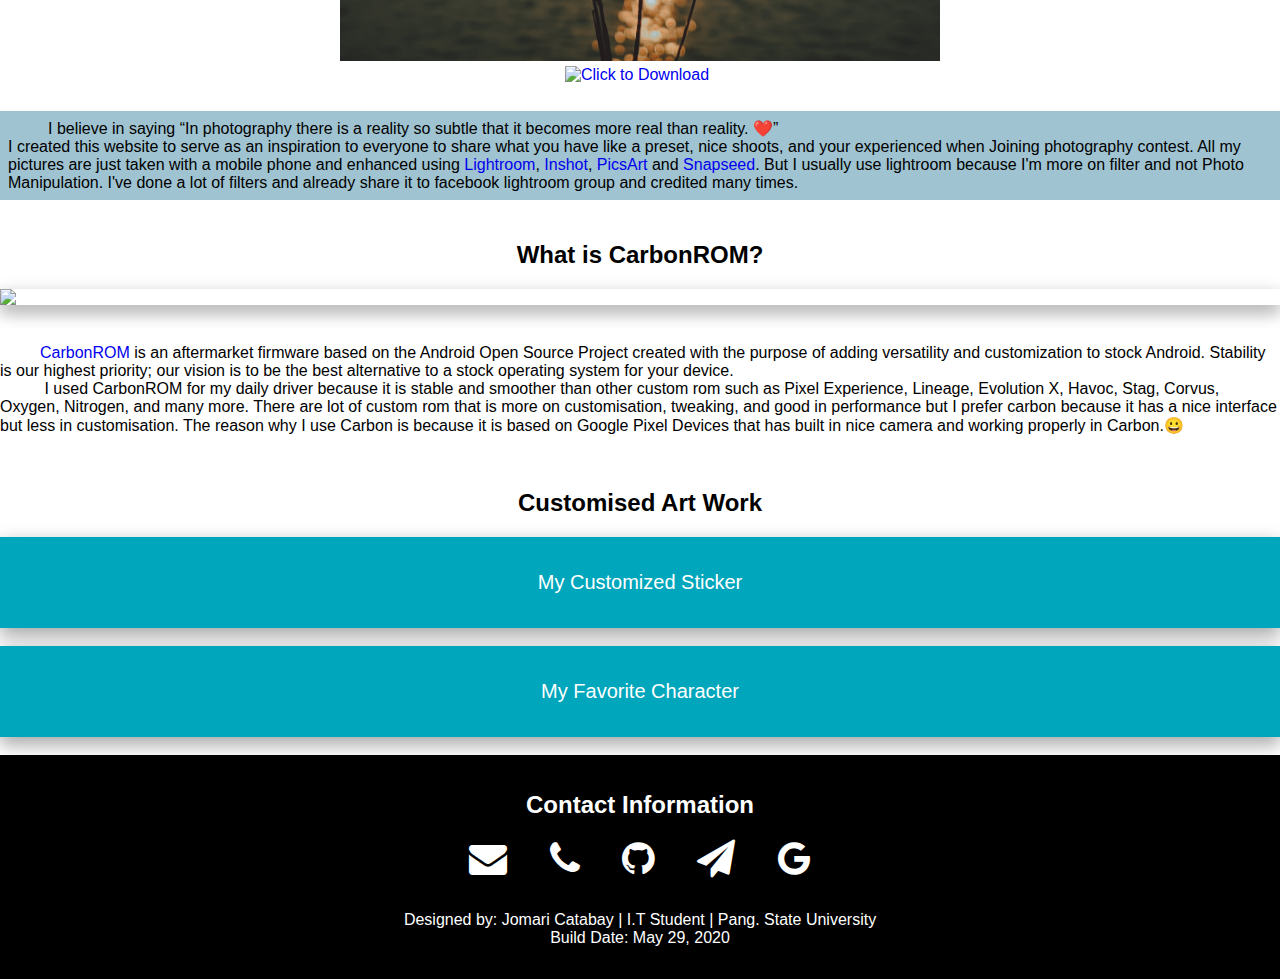
==== commit c7b637fd: "Update index.html" ====
--- a/index.html
+++ b/index.html
@@ -215,7 +215,7 @@
 </div>
 
  <h2 style="text-align:center"> Get Some of My Filters </h2>
-<p style="text-indent: 40px"> This is my entry when I joined an online contest where many people participated. The contest was about how we take picture without more subject around and how we enhance it with proper dynamics and color combination. I was just surprised to be included in the top 5 final list joined by over 100+ people. Although I'm not the winner but getting into the top 5 was a great achievement for me. And this is what came to my mind the moment you beat, don't be afraid to try because there is always a way to win. </p>
+<p style="text-indent: 40px"> This was my entry when I joined an online contest where many people joined to win a special prize. The contest was about how we take picture without over designed entry and how we enhanced it with proper dynamics and combination. I was just surprised to be included in the top 5 final list joined by over 100+ people. Although I'm not the winner but still I'm thankful to be on top 5. Simple lang ang gawa ko pero wag ka nakasali to at nanalo din ng special price ahahah edi wow no? ako na! </p>
 <img src="images/palay.jpg" class="myImage">
 <a href="https://bit.ly/filtersasite">
 <img src="images/download.jpg" alt=" Click to Download" width="150" height="40">
